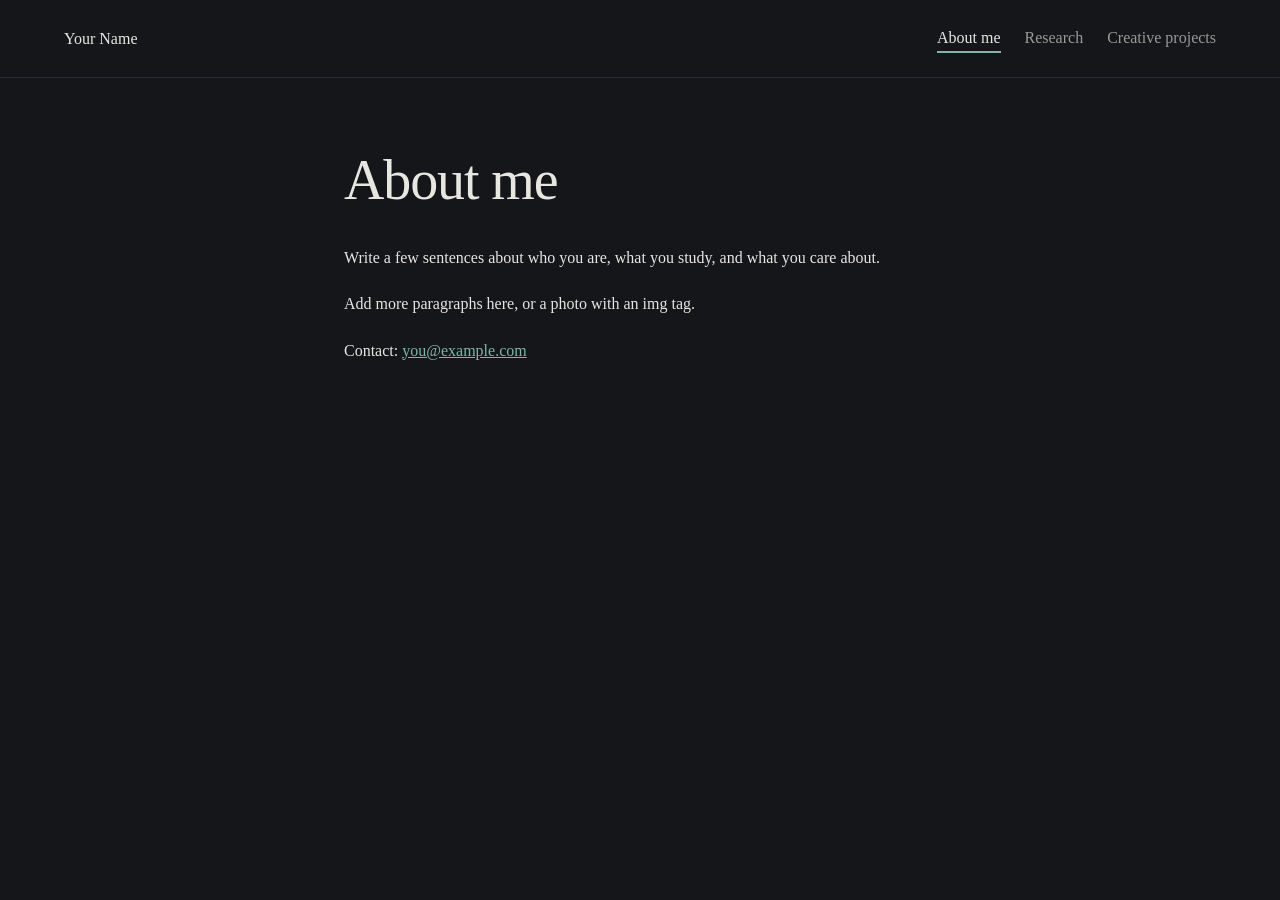
==== about.html @ 722d310c "Add files via upload" ====
<!DOCTYPE html>
<html lang="en">
<head>
<meta charset="utf-8">
<meta name="viewport" content="width=device-width, initial-scale=1">
<title>About me | Your Name</title>
<link rel="stylesheet" href="style.css">
</head>
<body>
<header>
  <a href="index.html">Your Name</a>
  <nav><a href="about.html" class="current">About me</a><a href="research.html">Research</a><a href="creative.html">Creative projects</a></nav>
</header>
<main>
  <h1>About me</h1>
  <p>Write a few sentences about who you are, what you study, and what you care about.</p>
  <p>Add more paragraphs here, or a photo with an img tag.</p>
  <p>Contact: <a href="mailto:you@example.com">you@example.com</a></p>
</main>
</body>
</html>
---- style.css ----
* { box-sizing: border-box; margin: 0; padding: 0; }
:root { --bg: #14161a; --ink: #e8e6e1; --muted: #9a9a95; --line: #2a2d33; --accent: #7fb6a4; }
body { background: var(--bg); color: var(--ink); font-family: Georgia, "Times New Roman", serif; line-height: 1.7; }
header { display: flex; justify-content: space-between; align-items: center; padding: 24px 5vw; border-bottom: 1px solid var(--line); }
header a { color: var(--ink); text-decoration: none; }
header nav { display: flex; gap: 1.5rem; }
header nav a { color: var(--muted); }
header nav a.current { color: var(--ink); border-bottom: 2px solid var(--accent); }
a:focus-visible { outline: 2px solid var(--accent); outline-offset: 3px; }
main { max-width: 720px; margin: 0 auto; padding: 8vh 5vw 12vh; }
h1 { font-weight: 400; font-size: clamp(2.2rem, 6vw, 3.5rem); line-height: 1.1; margin-bottom: 2rem; letter-spacing: -.02em; }
p { margin-bottom: 1.2rem; }
main a { color: var(--accent); }
ul.items { list-style: none; }
ul.items li { padding: 1.4rem 0; border-top: 1px solid var(--line); }
ul.items h2 { font-weight: 400; font-size: 1.4rem; }
ul.items small { display: block; color: var(--muted); margin-bottom: .4rem; }
img, video { max-width: 100%; display: block; margin-top: 1rem; }
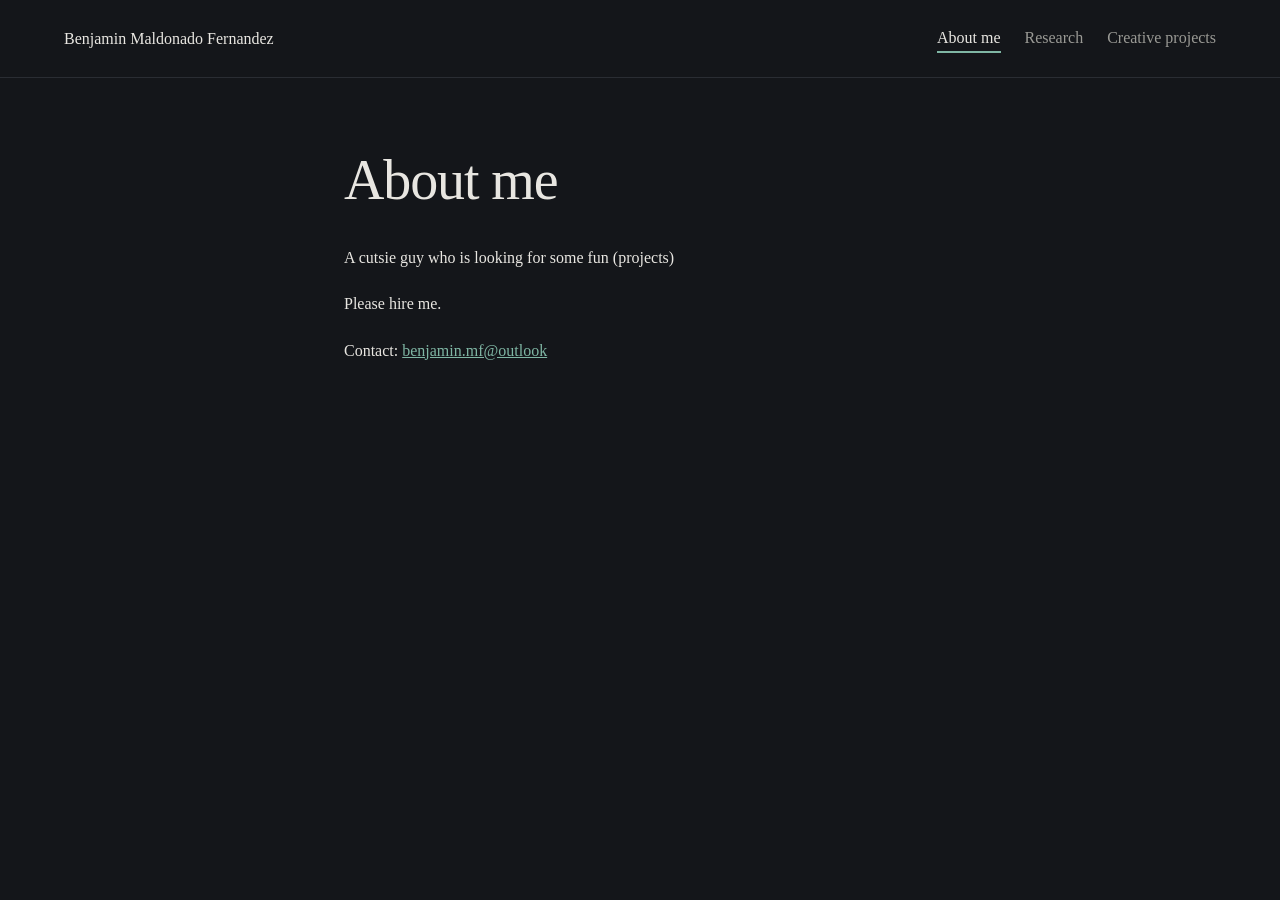
==== commit e6873f84: "Add files via upload" ====
--- a/about.html
+++ b/about.html
@@ -3,19 +3,19 @@
 <head>
 <meta charset="utf-8">
 <meta name="viewport" content="width=device-width, initial-scale=1">
-<title>About me | Your Name</title>
+<title>About me | Benjamin Maldonado Fernandez</title>
 <link rel="stylesheet" href="style.css">
 </head>
 <body>
 <header>
-  <a href="index.html">Your Name</a>
+  <a href="index.html">Benjamin Maldonado Fernandez</a>
   <nav><a href="about.html" class="current">About me</a><a href="research.html">Research</a><a href="creative.html">Creative projects</a></nav>
 </header>
 <main>
   <h1>About me</h1>
-  <p>Write a few sentences about who you are, what you study, and what you care about.</p>
-  <p>Add more paragraphs here, or a photo with an img tag.</p>
-  <p>Contact: <a href="mailto:you@example.com">you@example.com</a></p>
+  <p>A cutsie guy who is looking for some fun (projects)</p>
+  <p>Please hire me.</p>
+  <p>Contact: <a href="mailto:benjamin.mf@outlook.com">benjamin.mf@outlook</a></p>
 </main>
 </body>
 </html>
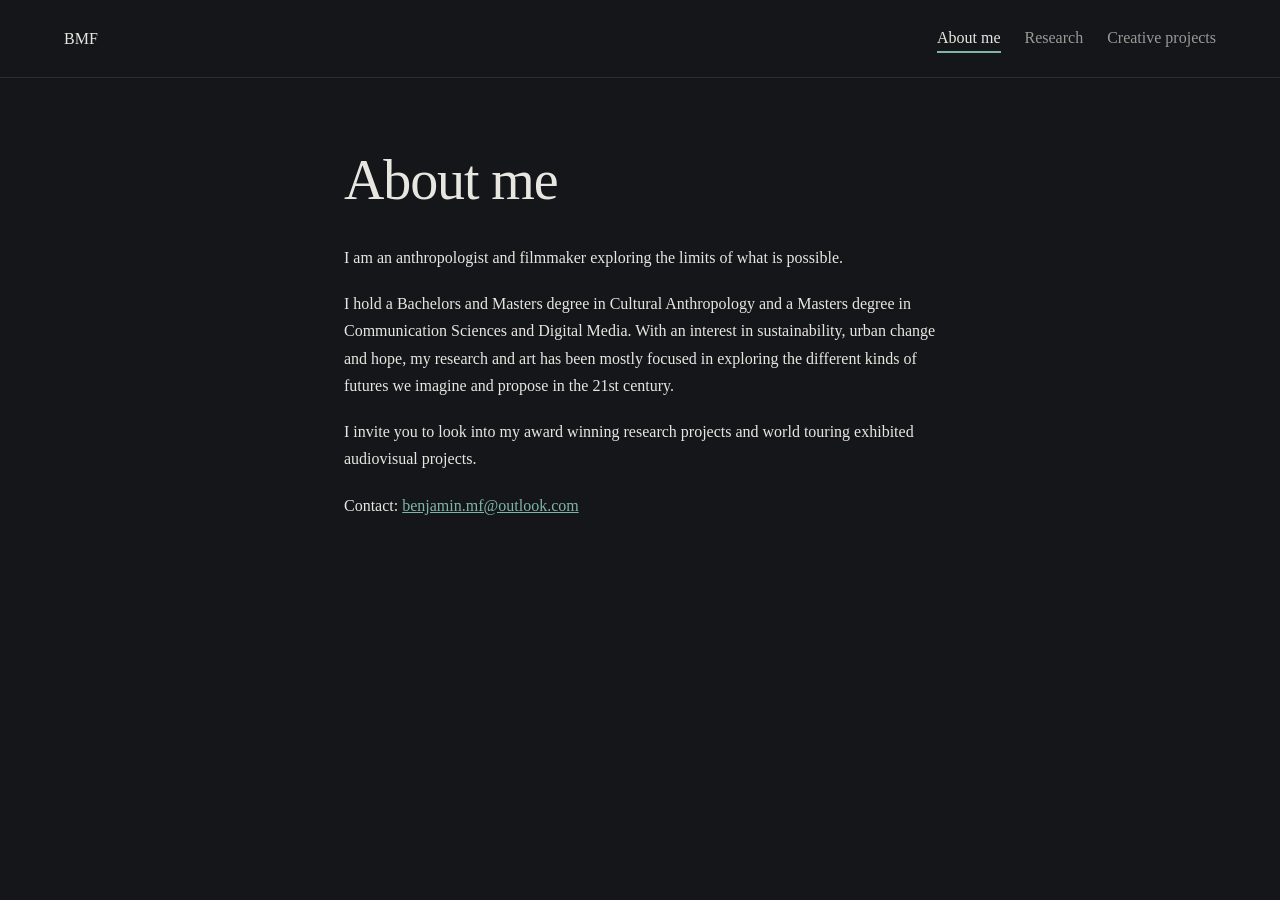
==== commit 1eb78e50: "Add files via upload" ====
--- a/about.html
+++ b/about.html
@@ -8,14 +8,15 @@
 </head>
 <body>
 <header>
-  <a href="index.html">Benjamin Maldonado Fernandez</a>
+  <a href="index.html">BMF</a>
   <nav><a href="about.html" class="current">About me</a><a href="research.html">Research</a><a href="creative.html">Creative projects</a></nav>
 </header>
 <main>
   <h1>About me</h1>
-  <p>A cutsie guy who is looking for some fun (projects)</p>
-  <p>Please hire me.</p>
-  <p>Contact: <a href="mailto:benjamin.mf@outlook.com">benjamin.mf@outlook</a></p>
+  <p>I am an anthropologist and filmmaker exploring the limits of what is possible.</p>
+  <p>I hold a Bachelors and Masters degree in Cultural Anthropology and a Masters degree in Communication Sciences and Digital Media. With an interest in sustainability, urban change and hope, my research and art has been mostly focused in exploring the different kinds of futures we imagine and propose in the 21st century. </p>
+  <p> I invite you to look into my award winning research projects and world touring exhibited audiovisual projects. </p>
+  <p>Contact: <a href="mailto:benjamin.mf@outlook.com">benjamin.mf@outlook.com</a></p>
 </main>
 </body>
 </html>
